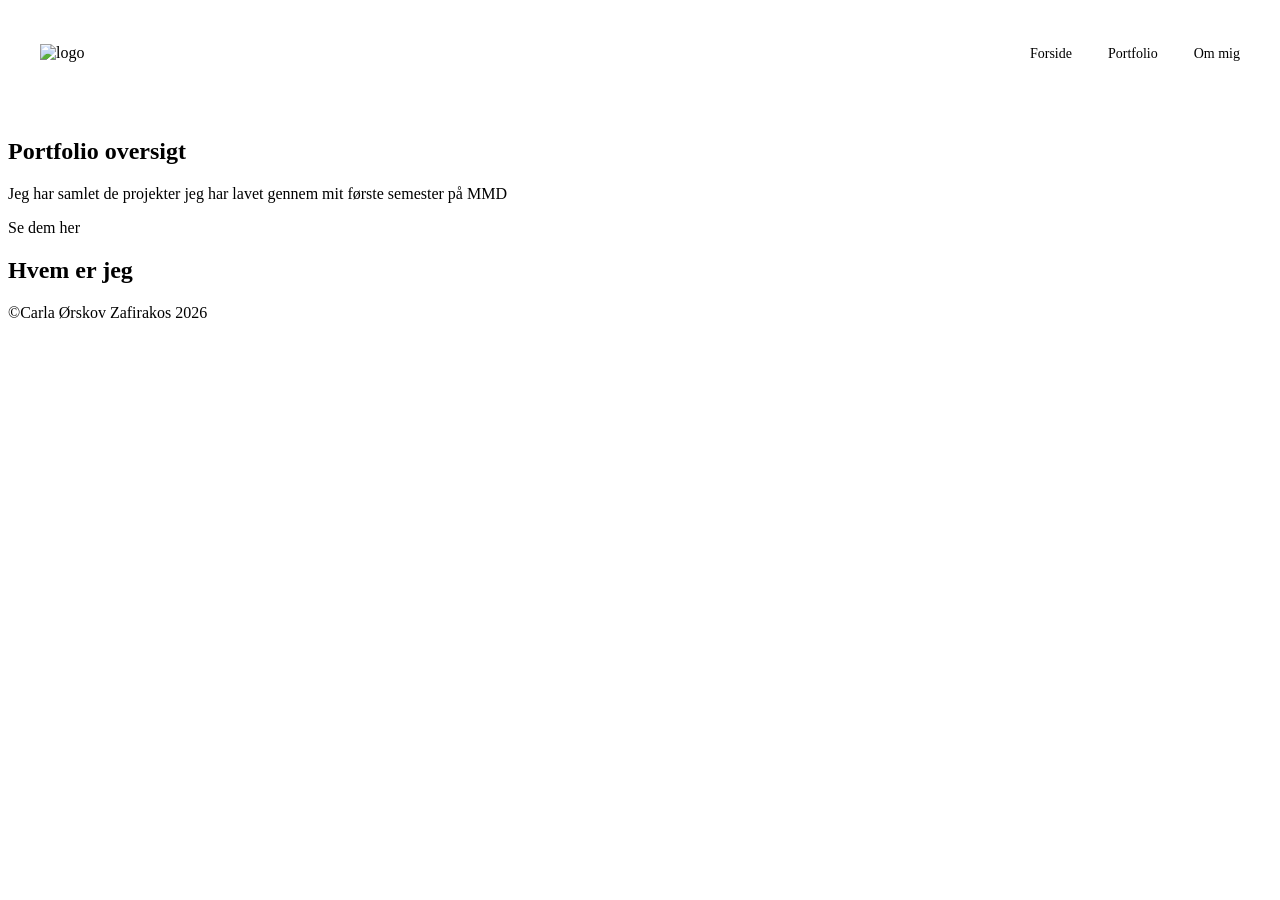
==== index.html @ c2ead866 "start på basics" ====
<!doctype html>
<html lang="da">
  <head>
    <meta charset="UTF-8" />
    <meta name="viewport" content="width=device-width, initial-scale=1.0" />
    <title>Forside</title>
    <link rel="stylesheet" href="css/general.css" />
  </head>
  <body>
    <header>
      <a href="index.html"><img src="" alt="logo" class="logo" /></a>
      <nav>
        <ul class="menu">
          <li><a class="menuItem" href="index.html">Forside</a></li>
          <li><a class="menuItem" href="portfolio.html">Portfolio</a></li>
          <li><a class="menuItem" href="about.html">Om mig</a></li>
        </ul>
        <button class="burger">
          <span class="line"></span>
          <span class="line"></span>
          <span class="line"></span>
        </button>
      </nav>
    </header>
    <main>
      <!-- Hero section -->

      <section>
        <h2>Portfolio oversigt</h2>
        <p>Jeg har samlet de projekter jeg har lavet gennem mit første semester på MMD</p>
        <a class="cta" href="portfolio.html">Se dem her</a>
      </section>

      <section>
        <h2>Hvem er jeg</h2>
        <p></p>
      </section>
    </main>
    <footer>&copy;Carla Ørskov Zafirakos 2026</footer>
  </body>
  <script src="js/general.js"></script>
</html>
---- css/general.css ----
@font-face {
  font-family:;
  src: url();
}

/* FARVER */
:root {
  --color-bg1: ;
  --color-bg2: ;
  --color-bg-box: ;
  --color-bg-menu: ;

  --color-h1: ;
  --color-h2: ;
  --color-h3: ;
  --color-p: ;
  --color-burgermenu: ;
  --color-menu-border: ;
}

/* HEADER */

header {
  display: flex;
  padding-bottom: 40px;
  padding-top: 20px;
}

/* MENU */
.menu {
  display: none;
}
nav ul {
  list-style: none;
}
a {
  text-decoration: none;
  color: var(--color-p);
}
.burger {
  display: block;
  background-color: transparent;
  border: 0;
  flex: 0 0 auto;
  margin: 0 20px;
  width: 30px;
  height: 20px;
  cursor: pointer;
  position: absolute;
  top: 20px;
  right: 20px;
}

.burger .line {
  display: block;
  width: 100%;
  height: 2px;
  background-color: black;
  margin-bottom: 5px;
  transition: 0.2s linear;
}

.burger.active .line:nth-child(1) {
  transform: rotate(45deg) translate(5px, 5px);
  transition: 0.2s linear;
}
.burger.active .line:nth-child(2) {
  opacity: 0;
  transition: 0.2s linear;
}
.burger.active .line:nth-child(3) {
  transform: rotate(-45deg) translate(5px, -5px);
  transition: 0.2s linear;
}
nav.active .menu {
  display: block;
  background-color: var(--color-bg1);
  position: absolute;
  top: 3.6rem;
  right: 0;
  width: clamp(200px, 50vw, 400px);
  z-index: 1;
  opacity: 0.9;
}
/* header > nav li > a:after {
    content: "";
  } */
nav.active .menu li {
  margin: 40px 20px;
  text-align: right;
}
nav.active .menu a {
  font-size: 20px;
  color: var(--color-bg3);
}

/* ------DESKTOP----- */
@media (min-width: 800px) {
  .burger {
    display: none;
  }

  header {
    display: flex;
    align-items: center;
    justify-content: space-between;
    padding-left: 2rem;
    padding-right: 2rem;
  }
  .menu {
    display: flex;
    flex-direction: row;
    position: static;
    border: none;
    padding: 0;
    gap: 36px;
    color: var(--color-h2);
  }

  .menuItem {
    padding: 0;
    font-size: 14px;
    position: relative;
  }

  .menuItem::after {
    content: "";
    position: absolute;
    bottom: -2px;
    left: 0;
    right: 0;
    height: 1px;
    background: var(--color-h2);
    transform: scaleX(0);
    transition: transform 0.25s ease;
  }

  .menuItem:hover {
    color: var(--color-h2);
  }
  .menuItem:hover::after {
    transform: scaleX(1);
  }

  /*   .logo {
    position: static;
    transform: none;
  } */
}
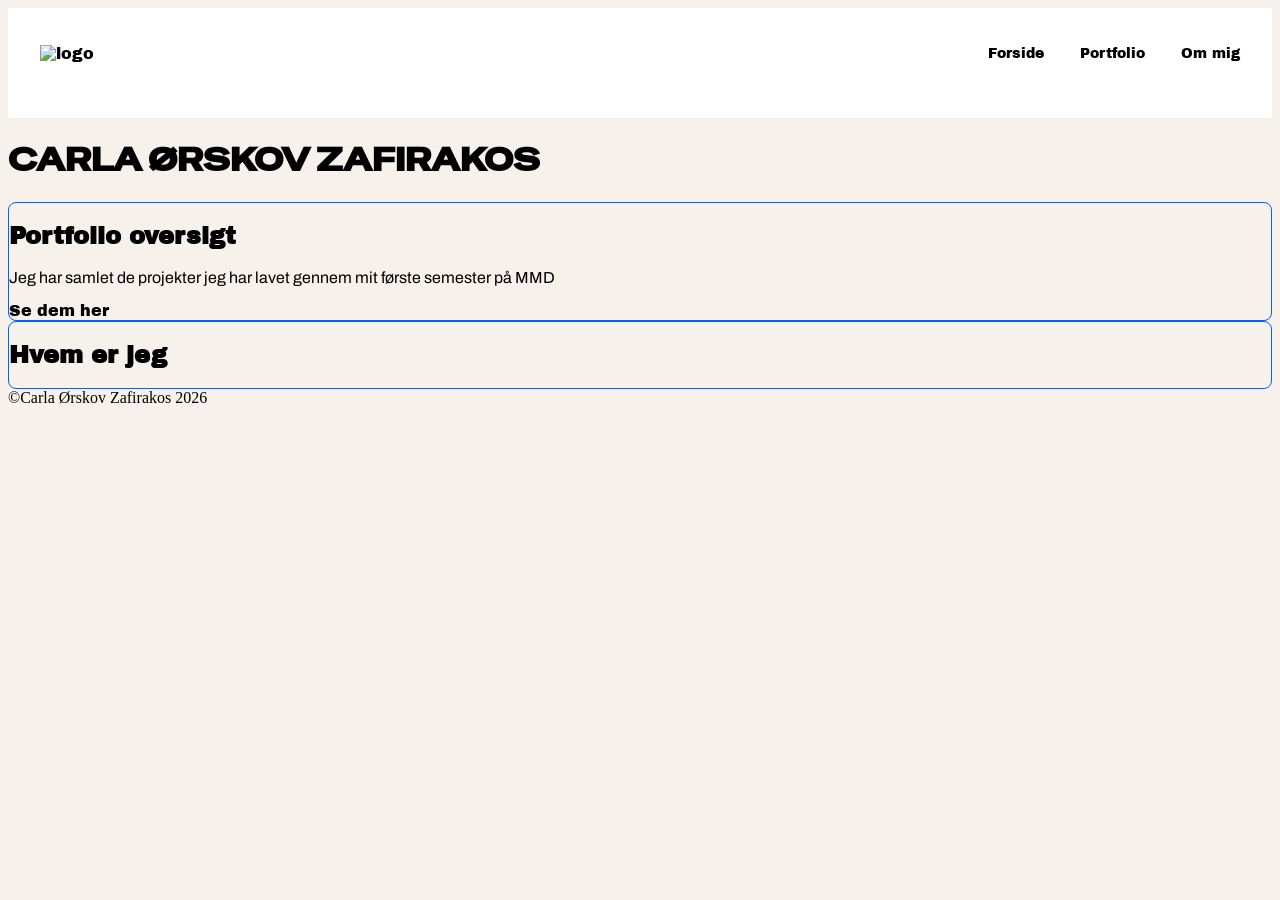
==== commit d088de52: "tilføjelse af elemter, general CSS opdateringer opbygning af portfolio site" ====
--- a/index.html
+++ b/index.html
@@ -24,14 +24,15 @@
     </header>
     <main>
       <!-- Hero section -->
+      <h1>CARLA ØRSKOV ZAFIRAKOS</h1>
 
-      <section>
+      <section class="section-index">
         <h2>Portfolio oversigt</h2>
         <p>Jeg har samlet de projekter jeg har lavet gennem mit første semester på MMD</p>
-        <a class="cta" href="portfolio.html">Se dem her</a>
+        <a class="button1" href="portfolio.html">Se dem her</a>
       </section>
 
-      <section>
+      <section class="section-index">
         <h2>Hvem er jeg</h2>
         <p></p>
       </section>
--- a/css/general.css
+++ b/css/general.css
@@ -1,42 +1,76 @@
 @font-face {
-  font-family:;
-  src: url();
+  font-family: special;
+  src: url(/fonts/SpecialGothicExpandedOne-Regular.woff2);
+}
+@font-face {
+  font-family: archivoblack;
+  src: url(/fonts/ArchivoBlack-Regular.woff2);
+}
+@font-face {
+  font-family: archivo;
+  src: url(/fonts/Archivo-VariableFont_wdth\,wght.woff2);
 }
 
-/* FARVER */
+/* GENERELT */
 :root {
-  --color-bg1: ;
-  --color-bg2: ;
+  --color-bg1: #f7f1eb;
+  --color-bg2: white;
   --color-bg-box: ;
-  --color-bg-menu: ;
+  --color-bg-menu: #0061ff;
 
-  --color-h1: ;
-  --color-h2: ;
-  --color-h3: ;
-  --color-p: ;
-  --color-burgermenu: ;
-  --color-menu-border: ;
+  --color-h1: black;
+  --color-h2: black;
+  --color-h3: black;
+  --color-p: black;
+  --color-p-burger: white;
+  --color-p-menu: #0061ff;
+  --color-border: #0061ff;
 }
 
+body {
+  background-color: var(--color-bg1);
+}
 /* HEADER */
 
 header {
   display: flex;
   padding-bottom: 40px;
   padding-top: 20px;
+  background-color: var(--color-bg2);
 }
 
-/* MENU */
+/* SKRIFT*/
+
+h1 {
+  font-family: special;
+  color: var(--color-h1);
+}
+
+h2,
+h3 {
+  font-family: archivoblack;
+  color: var(--color-h2);
+}
+
+p {
+  font-family: archivo;
+  color: var(--color-p);
+}
+
+a {
+  text-decoration: none;
+  color: var(--color-p);
+  font-family: archivoblack;
+}
+
+/* BURGER MENU */
 .menu {
   display: none;
 }
 nav ul {
   list-style: none;
 }
-a {
-  text-decoration: none;
-  color: var(--color-p);
-}
+
 .burger {
   display: block;
   background-color: transparent;
@@ -47,7 +81,7 @@
   height: 20px;
   cursor: pointer;
   position: absolute;
-  top: 20px;
+  top: center;
   right: 20px;
 }
 
@@ -74,17 +108,17 @@
 }
 nav.active .menu {
   display: block;
-  background-color: var(--color-bg1);
+  background-color: var(--color-bg-menu);
   position: absolute;
   top: 3.6rem;
   right: 0;
-  width: clamp(200px, 50vw, 400px);
+  width: clamp(150px, 40vw, 400px);
   z-index: 1;
   opacity: 0.9;
 }
 /* header > nav li > a:after {
-    content: "";
-  } */
+  content: "";
+} */
 nav.active .menu li {
   margin: 40px 20px;
   text-align: right;
@@ -92,6 +126,18 @@
 nav.active .menu a {
   font-size: 20px;
   color: var(--color-bg3);
+}
+
+/* BOXE */
+
+.section-index {
+  border: 1px solid var(--color-border);
+  border-radius: 8px;
+  background-color: var();
+}
+
+/* KNAPPER */
+.button1 {
 }
 
 /* ------DESKTOP----- */
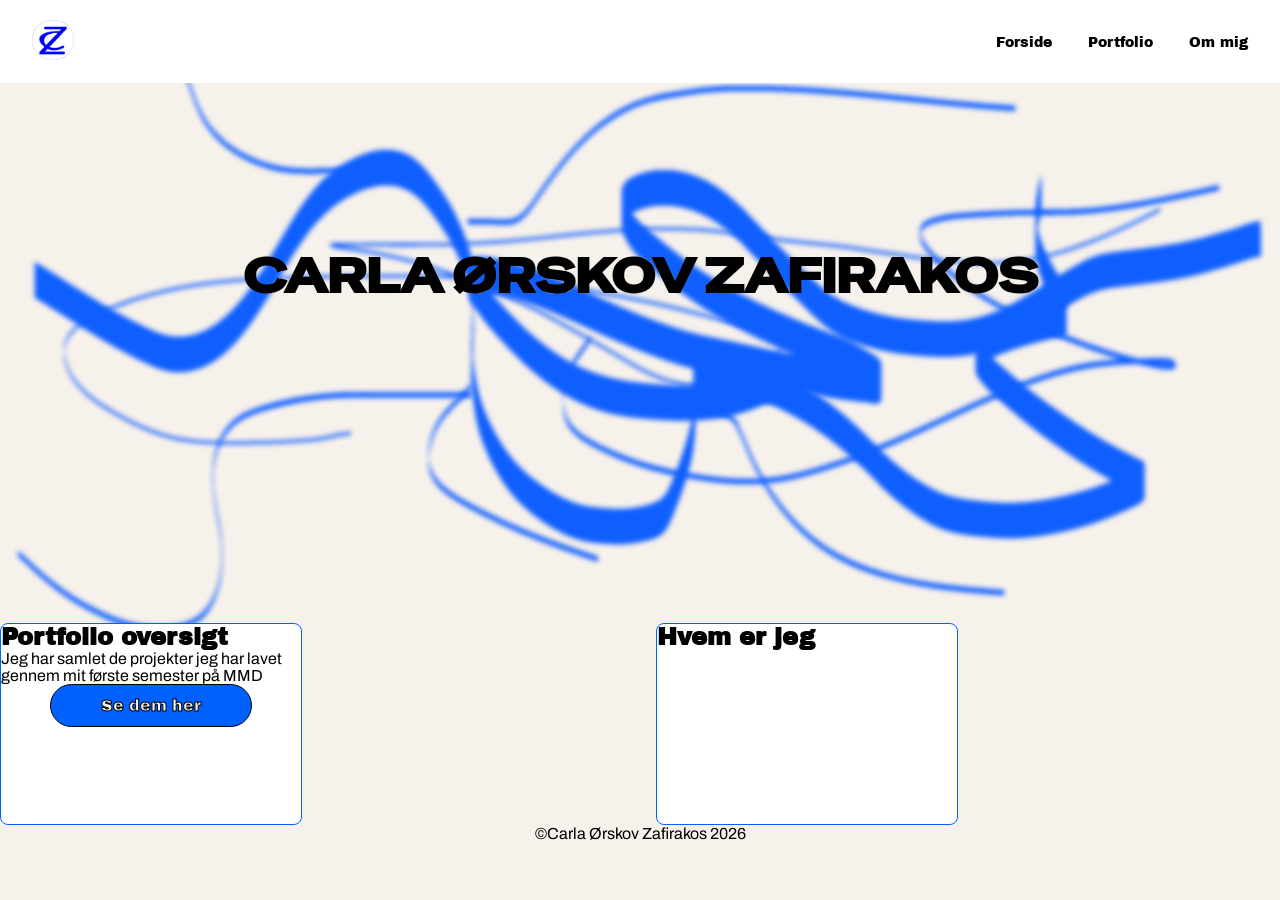
==== commit 1433784b: "Hero redigering, skiftet logo til mere plain, rettet i header spacing" ====
--- a/index.html
+++ b/index.html
@@ -4,11 +4,13 @@
     <meta charset="UTF-8" />
     <meta name="viewport" content="width=device-width, initial-scale=1.0" />
     <title>Forside</title>
+    <meta name="robots" content="noindex, nofollow" />
     <link rel="stylesheet" href="css/general.css" />
+    <link rel="icon" type="image/webp" href="img/logo.webp" />
   </head>
   <body>
     <header>
-      <a href="index.html"><img src="" alt="logo" class="logo" /></a>
+      <a href="/index.html"><img src="/img/logo-blue.webp" alt="logo" class="logo" /></a>
       <nav>
         <ul class="menu">
           <li><a class="menuItem" href="index.html">Forside</a></li>
@@ -23,19 +25,24 @@
       </nav>
     </header>
     <main>
-      <!-- Hero section -->
-      <h1>CARLA ØRSKOV ZAFIRAKOS</h1>
+      <div class="hero">
+        <img src="img/hero-bg.webp" alt="Logo" />
+        <div class="hero-text">
+          <h1>CARLA ØRSKOV ZAFIRAKOS</h1>
+        </div>
+      </div>
+      <div class="grid-1-1">
+        <section class="section-index">
+          <h2>Portfolio oversigt</h2>
+          <p>Jeg har samlet de projekter jeg har lavet gennem mit første semester på MMD</p>
+          <a class="button1" href="portfolio.html">Se dem her</a>
+        </section>
 
-      <section class="section-index">
-        <h2>Portfolio oversigt</h2>
-        <p>Jeg har samlet de projekter jeg har lavet gennem mit første semester på MMD</p>
-        <a class="button1" href="portfolio.html">Se dem her</a>
-      </section>
-
-      <section class="section-index">
-        <h2>Hvem er jeg</h2>
-        <p></p>
-      </section>
+        <section class="section-index">
+          <h2>Hvem er jeg</h2>
+          <p></p>
+        </section>
+      </div>
     </main>
     <footer>&copy;Carla Ørskov Zafirakos 2026</footer>
   </body>
--- a/css/general.css
+++ b/css/general.css
@@ -12,6 +12,12 @@
 }
 
 /* GENERELT */
+
+* {
+  margin: 0;
+  padding: 0;
+}
+
 :root {
   --color-bg1: #f7f1eb;
   --color-bg2: white;
@@ -34,9 +40,16 @@
 
 header {
   display: flex;
-  padding-bottom: 40px;
+  align-items: center;
+  position: relative;
+  padding-bottom: 20px;
   padding-top: 20px;
   background-color: var(--color-bg2);
+}
+
+main {
+  margin-left: auto;
+  overflow-wrap: break-word;
 }
 
 /* SKRIFT*/
@@ -81,7 +94,8 @@
   height: 20px;
   cursor: pointer;
   position: absolute;
-  top: center;
+  top: 50%;
+  transform: translateY(-50%);
   right: 20px;
 }
 
@@ -128,16 +142,163 @@
   color: var(--color-bg3);
 }
 
-/* BOXE */
-
-.section-index {
+.project-nav {
+  font-size: 2rem;
+  gap: 2rem;
+  color: var(--color-p-menu);
+}
+
+.Tnav {
+  position: relative;
+  display: inline-block;
+  color: var(--color-p-menu);
+
+  text-decoration: none;
+  transition: transform 0.3s ease;
+}
+
+.Tnav::before {
+  content: "";
+  position: absolute;
+  inset: -6px;
+  border: 2px solid currentColor;
+  border-radius: 55% 45% 52% 48%;
+  opacity: 0;
+  transform: rotate(-3deg) scale(0.9);
+  transition: 0.3s ease;
+  pointer-events: none;
+}
+
+.Tnav:hover {
+  transform: translateY(-3px);
+}
+
+.Tnav:hover::before {
+  opacity: 1;
+  transform: rotate(2deg) scale(1);
+}
+
+.logo {
+  max-height: 40px;
+}
+
+/* HERO */
+
+.hero {
+  position: relative;
+  height: 60vh;
+  max-height: 700px;
+  min-height: 400px;
+  overflow: hidden;
+}
+
+.hero img {
+  position: absolute;
+  top: 0;
+  left: 0;
+  width: 100%;
+  height: 100%;
+  object-fit: cover;
+}
+
+.hero-text {
+  position: relative;
+  z-index: 0.9;
+  top: 30%;
+  font-size: 150%;
+  -webkit-text-stroke: 0.05px var(--color-bg2);
+}
+
+/* ----- BOXE -----*/
+
+/* Sections */
+section {
   border: 1px solid var(--color-border);
   border-radius: 8px;
-  background-color: var();
+  height: 200px;
+  max-width: 300px;
+}
+
+.section-index {
+  background-color: var(--color-bg2);
+}
+
+.section-portfolio1,
+.section-portfolio2,
+.section-portfolio3,
+.section-portfolio4,
+.section-portfolio5,
+.section-portfolio6 {
+  display: block;
+  text-decoration: none;
+  color: inherit;
+  border: 1px solid var(--color-border);
+  border-radius: 8px;
+  height: 200px;
+  max-width: 300px;
+  text-align: center;
+  h2 {
+    margin-top: 100px;
+  }
+}
+
+.grid-1-1-1 a:hover {
+  transform: translateY(-5px);
+  transition: 0.3s ease;
+  opacity: 1;
+}
+
+.section-portfolio1 {
+  background: url(../img/T01.webp) center/cover no-repeat;
+}
+.section-portfolio2 {
+  background: url(../img/T02.webp) center/cover no-repeat;
+}
+.section-portfolio3 {
+  background: url(../img/T03.webp) center/cover no-repeat;
+}
+.section-portfolio4 {
+  background: url(../img/T04.webp) center/cover no-repeat;
+}
+.section-portfolio5 {
+  background: url(../img/T05.webp) center/cover no-repeat;
+}
+.section-portfolio6 {
+  background: url(../img/T06.webp) center/cover no-repeat;
 }
 
 /* KNAPPER */
 .button1 {
+  display: block;
+  padding: 12px 40px;
+  border-radius: 30px;
+  border: 1px solid black;
+  text-decoration: none;
+  text-align: center;
+  background: var(--color-bg-menu);
+  color: var(--color-bg1);
+  -webkit-text-stroke: 1px black;
+  width: 40%;
+  margin: auto;
+}
+
+.button1:hover {
+  transform: translateY(-2px);
+  transition: 0.3s ease;
+  opacity: 0.9;
+}
+
+/* FOOTER */
+
+footer {
+  text-align: center;
+  position: relative;
+  font-family: archivo;
+}
+
+#info {
+  max-width: 100%;
+  border: 1px solid var(--color-border);
 }
 
 /* ------DESKTOP----- */
@@ -188,8 +349,24 @@
     transform: scaleX(1);
   }
 
-  /*   .logo {
+  /*  .logo {
     position: static;
     transform: none;
   } */
-}
+
+  .hero-text {
+    text-align: center;
+  }
+
+  .grid-1-1-1 {
+    display: grid;
+    grid-template-columns: 1fr 1fr 1fr;
+    gap: 2em;
+  }
+
+  .grid-1-1 {
+    display: grid;
+    grid-template-columns: 1fr 1fr;
+    gap: 2em;
+  }
+}
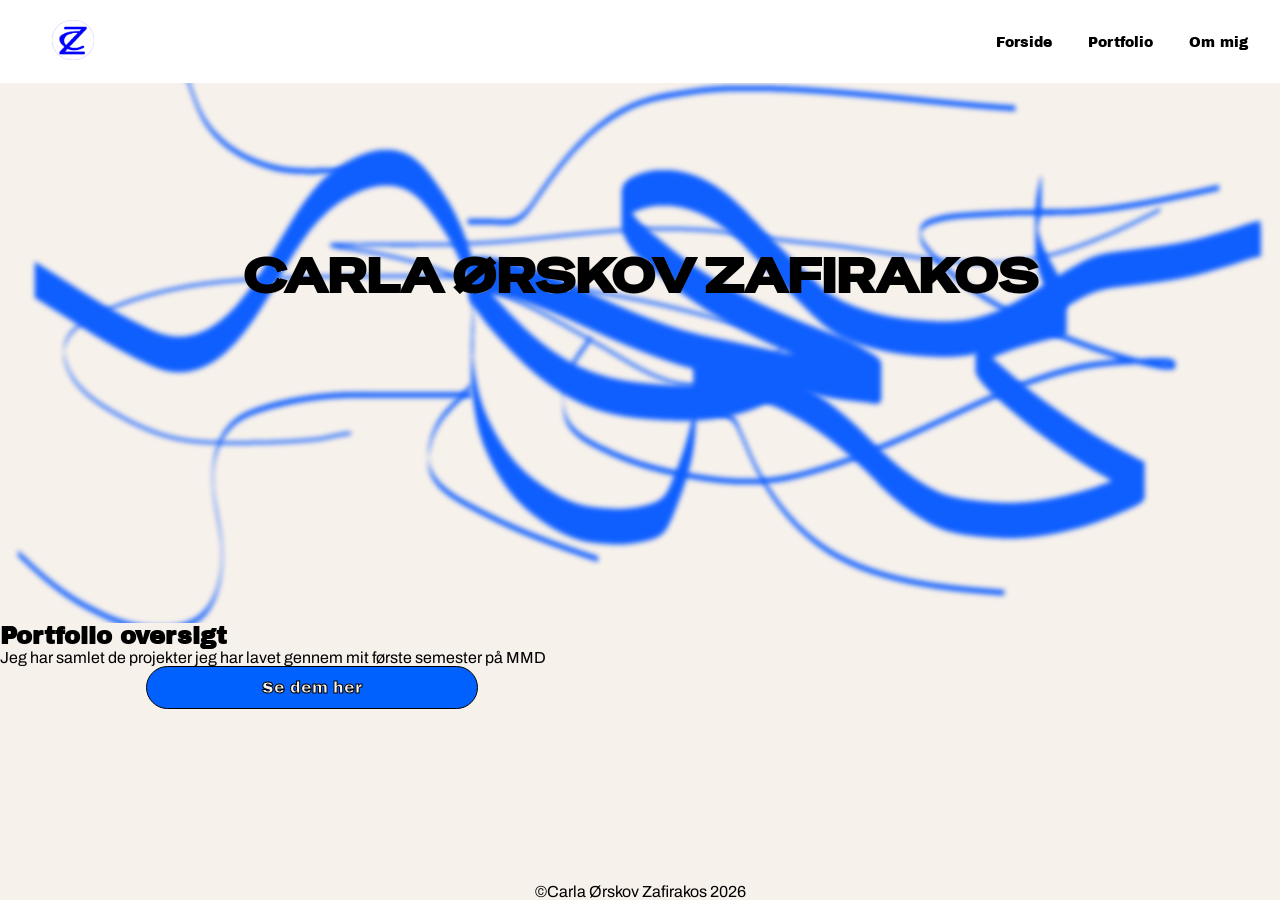
==== commit cba710c7: "font rettelse" ====
--- a/index.html
+++ b/index.html
@@ -32,16 +32,16 @@
         </div>
       </div>
       <div class="grid-1-1">
-        <section class="section-index">
+        <div>
           <h2>Portfolio oversigt</h2>
           <p>Jeg har samlet de projekter jeg har lavet gennem mit første semester på MMD</p>
           <a class="button1" href="portfolio.html">Se dem her</a>
-        </section>
+        </div>
 
-        <section class="section-index">
+        <!-- <section class="section-index">
           <h2>Hvem er jeg</h2>
           <p></p>
-        </section>
+        </section> -->
       </div>
     </main>
     <footer>&copy;Carla Ørskov Zafirakos 2026</footer>
--- a/css/general.css
+++ b/css/general.css
@@ -1,14 +1,14 @@
 @font-face {
   font-family: special;
-  src: url(/fonts/SpecialGothicExpandedOne-Regular.woff2);
+  src: url(../fonts/SpecialGothicExpandedOne-Regular.woff2);
 }
 @font-face {
   font-family: archivoblack;
-  src: url(/fonts/ArchivoBlack-Regular.woff2);
+  src: url(../fonts/ArchivoBlack-Regular.woff2);
 }
 @font-face {
   font-family: archivo;
-  src: url(/fonts/Archivo-VariableFont_wdth\,wght.woff2);
+  src: url(../fonts/Archivo-VariableFont_wdth\,wght.woff2);
 }
 
 /* GENERELT */
@@ -33,10 +33,19 @@
   --color-border: #0061ff;
 }
 
+/* BODY */
+
+html,
 body {
+  height: 100%;
+}
+
+body {
+  display: flex;
+  flex-direction: column;
+  min-height: 100vh;
   background-color: var(--color-bg1);
 }
-/* HEADER */
 
 header {
   display: flex;
@@ -48,8 +57,8 @@
 }
 
 main {
-  margin-left: auto;
   overflow-wrap: break-word;
+  flex: 1 0 auto;
 }
 
 /* SKRIFT*/
@@ -180,6 +189,7 @@
 
 .logo {
   max-height: 40px;
+  margin-left: 20px;
 }
 
 /* HERO */
@@ -237,6 +247,7 @@
   height: 200px;
   max-width: 300px;
   text-align: center;
+  margin: 1em;
   h2 {
     margin-top: 100px;
   }
@@ -292,7 +303,6 @@
 
 footer {
   text-align: center;
-  position: relative;
   font-family: archivo;
 }
 
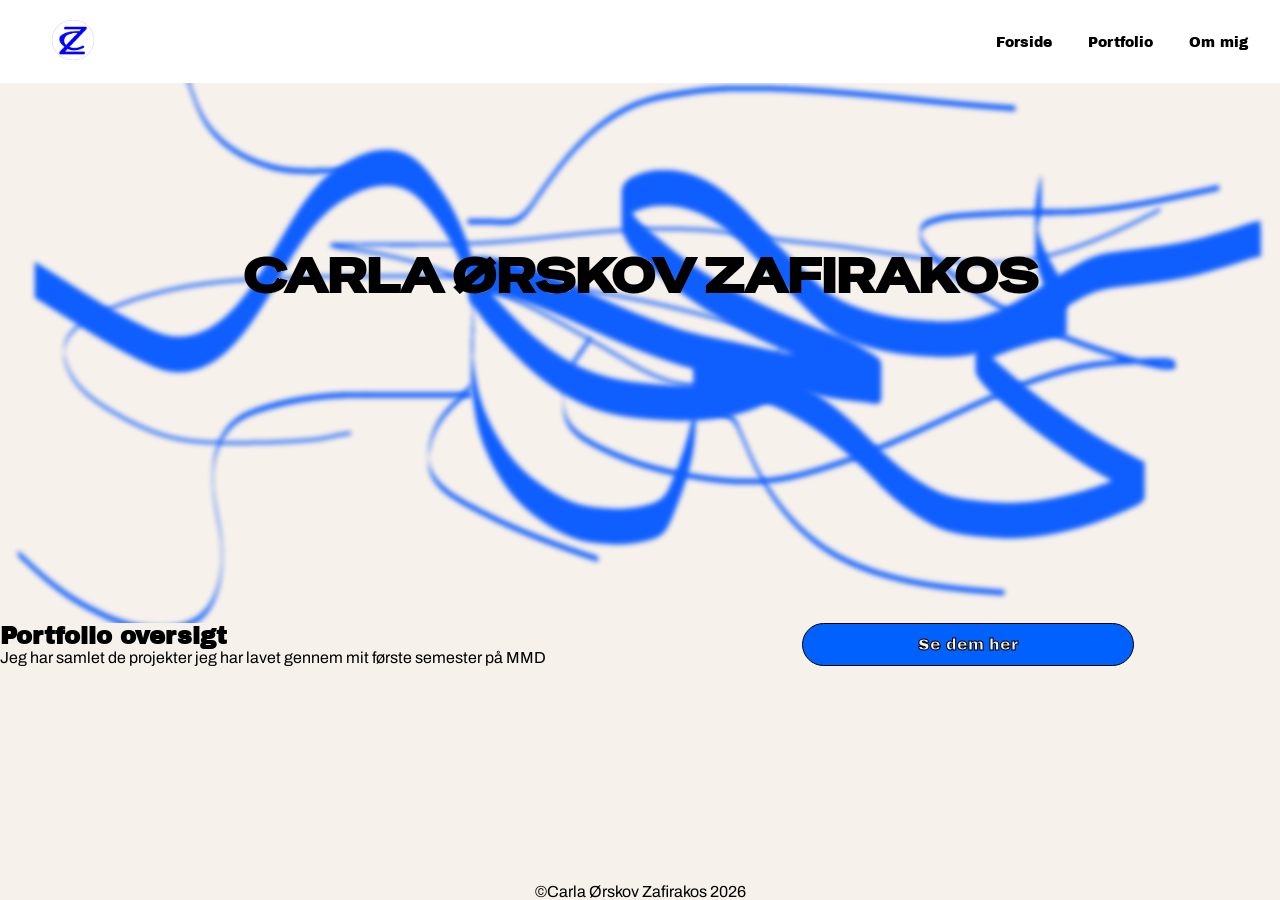
==== commit a8a6df95: "Infografik basics" ====
--- a/index.html
+++ b/index.html
@@ -10,7 +10,7 @@
   </head>
   <body>
     <header>
-      <a href="/index.html"><img src="/img/logo-blue.webp" alt="logo" class="logo" /></a>
+      <a href="index.html"><img src="img/logo-blue.webp" alt="logo" class="logo" /></a>
       <nav>
         <ul class="menu">
           <li><a class="menuItem" href="index.html">Forside</a></li>
@@ -35,8 +35,8 @@
         <div>
           <h2>Portfolio oversigt</h2>
           <p>Jeg har samlet de projekter jeg har lavet gennem mit første semester på MMD</p>
-          <a class="button1" href="portfolio.html">Se dem her</a>
         </div>
+        <a class="button1" href="portfolio.html">Se dem her</a>
 
         <!-- <section class="section-index">
           <h2>Hvem er jeg</h2>
--- a/css/general.css
+++ b/css/general.css
@@ -1,14 +1,17 @@
 @font-face {
-  font-family: special;
-  src: url(../fonts/SpecialGothicExpandedOne-Regular.woff2);
+  font-family: "special";
+  src: url("../fonts/SpecialGothicExpandedOne-Regular.woff2") format("woff2");
+  font-display: swap;
 }
 @font-face {
-  font-family: archivoblack;
-  src: url(../fonts/ArchivoBlack-Regular.woff2);
+  font-family: "archivoblack";
+  src: url("../fonts/ArchivoBlack-Regular.woff2") format("woff2");
+  font-display: swap;
 }
 @font-face {
-  font-family: archivo;
-  src: url(../fonts/Archivo-VariableFont_wdth\,wght.woff2);
+  font-family: "archivo";
+  src: url("../fonts/Archivo-VariableFont_wdth,wght.woff2") format("woff2");
+  font-display: swap;
 }
 
 /* GENERELT */
@@ -136,7 +139,7 @@
   top: 3.6rem;
   right: 0;
   width: clamp(150px, 40vw, 400px);
-  z-index: 1;
+  z-index: 2;
   opacity: 0.9;
 }
 /* header > nav li > a:after {
@@ -213,7 +216,7 @@
 
 .hero-text {
   position: relative;
-  z-index: 0.9;
+  z-index: 1;
   top: 30%;
   font-size: 150%;
   -webkit-text-stroke: 0.05px var(--color-bg2);
@@ -248,9 +251,10 @@
   max-width: 300px;
   text-align: center;
   margin: 1em;
-  h2 {
-    margin-top: 100px;
-  }
+}
+
+.grid-1-1-1 h2 {
+  margin-top: 100px;
 }
 
 .grid-1-1-1 a:hover {
@@ -299,6 +303,10 @@
   opacity: 0.9;
 }
 
+.Tbox {
+  border-bottom: 1px solid var(--color-border);
+}
+
 /* FOOTER */
 
 footer {
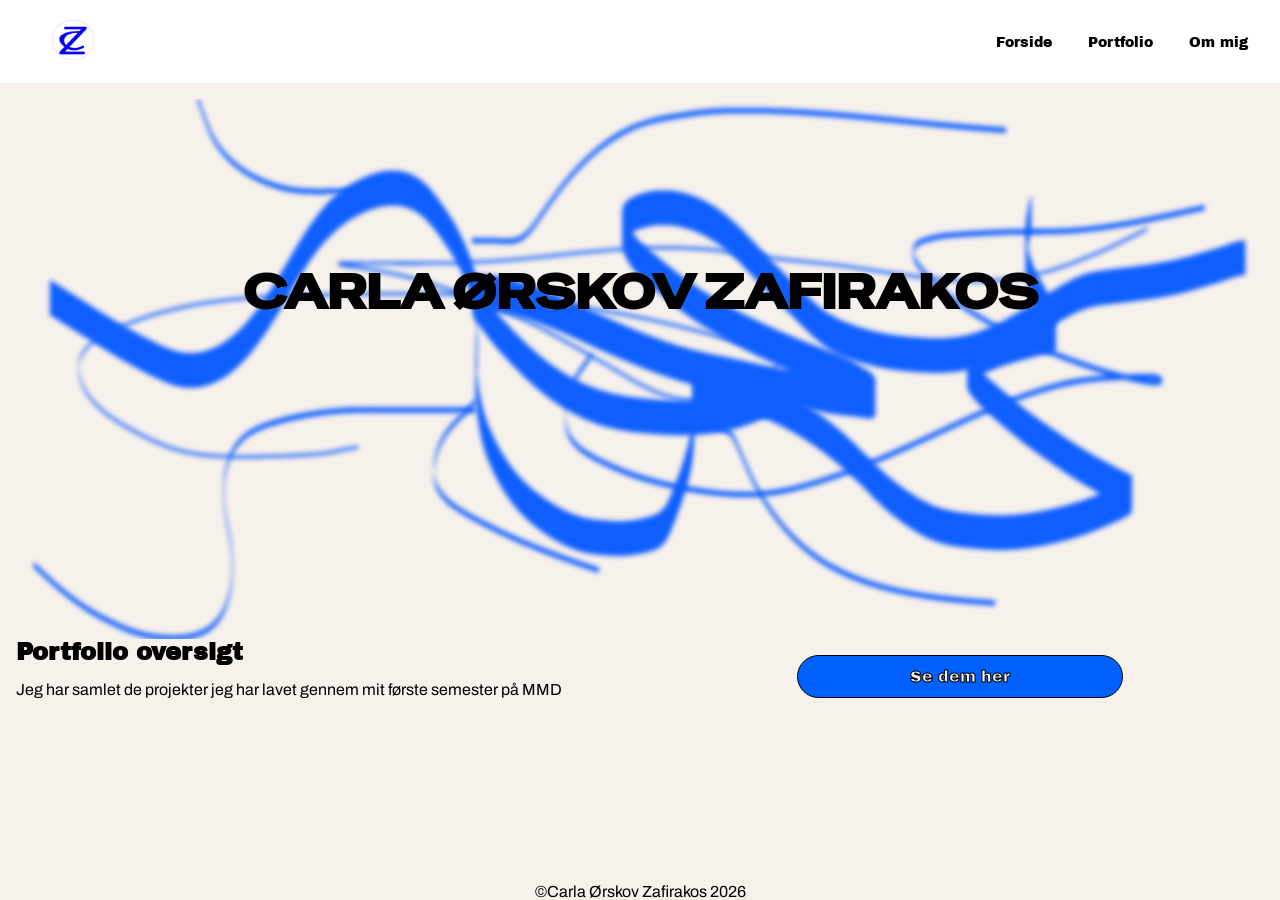
==== commit 5ea5e733: "Indhold indsat på T-undersider samt favicon tilføjet" ====
--- a/index.html
+++ b/index.html
@@ -6,7 +6,7 @@
     <title>Forside</title>
     <meta name="robots" content="noindex, nofollow" />
     <link rel="stylesheet" href="css/general.css" />
-    <link rel="icon" type="image/webp" href="img/logo.webp" />
+    <link rel="icon" type="image/webp" href="img/logo-blue.webp" />
   </head>
   <body>
     <header>
--- a/css/general.css
+++ b/css/general.css
@@ -62,6 +62,7 @@
 main {
   overflow-wrap: break-word;
   flex: 1 0 auto;
+  padding: 1rem;
 }
 
 /* SKRIFT*/
@@ -75,11 +76,13 @@
 h3 {
   font-family: archivoblack;
   color: var(--color-h2);
+  padding-bottom: 1rem;
 }
 
 p {
   font-family: archivo;
   color: var(--color-p);
+  padding-bottom: 1rem;
 }
 
 a {
@@ -253,6 +256,15 @@
   margin: 1em;
 }
 
+.section-portfolio1 h2,
+.section-portfolio2 h2,
+.section-portfolio3 h2,
+.section-portfolio4 h2,
+.section-portfolio5 h2,
+.section-portfolio6 h2 {
+  padding: 0;
+}
+
 .grid-1-1-1 h2 {
   margin-top: 100px;
 }
@@ -306,17 +318,20 @@
 .Tbox {
   border-bottom: 1px solid var(--color-border);
 }
+.Tbox ul {
+  list-style: none;
+  font-family: archivo;
+  margin-bottom: 1rem;
+}
+.Tbox h3 {
+  padding-top: 1rem;
+}
 
 /* FOOTER */
 
 footer {
   text-align: center;
   font-family: archivo;
-}
-
-#info {
-  max-width: 100%;
-  border: 1px solid var(--color-border);
 }
 
 /* ------DESKTOP----- */
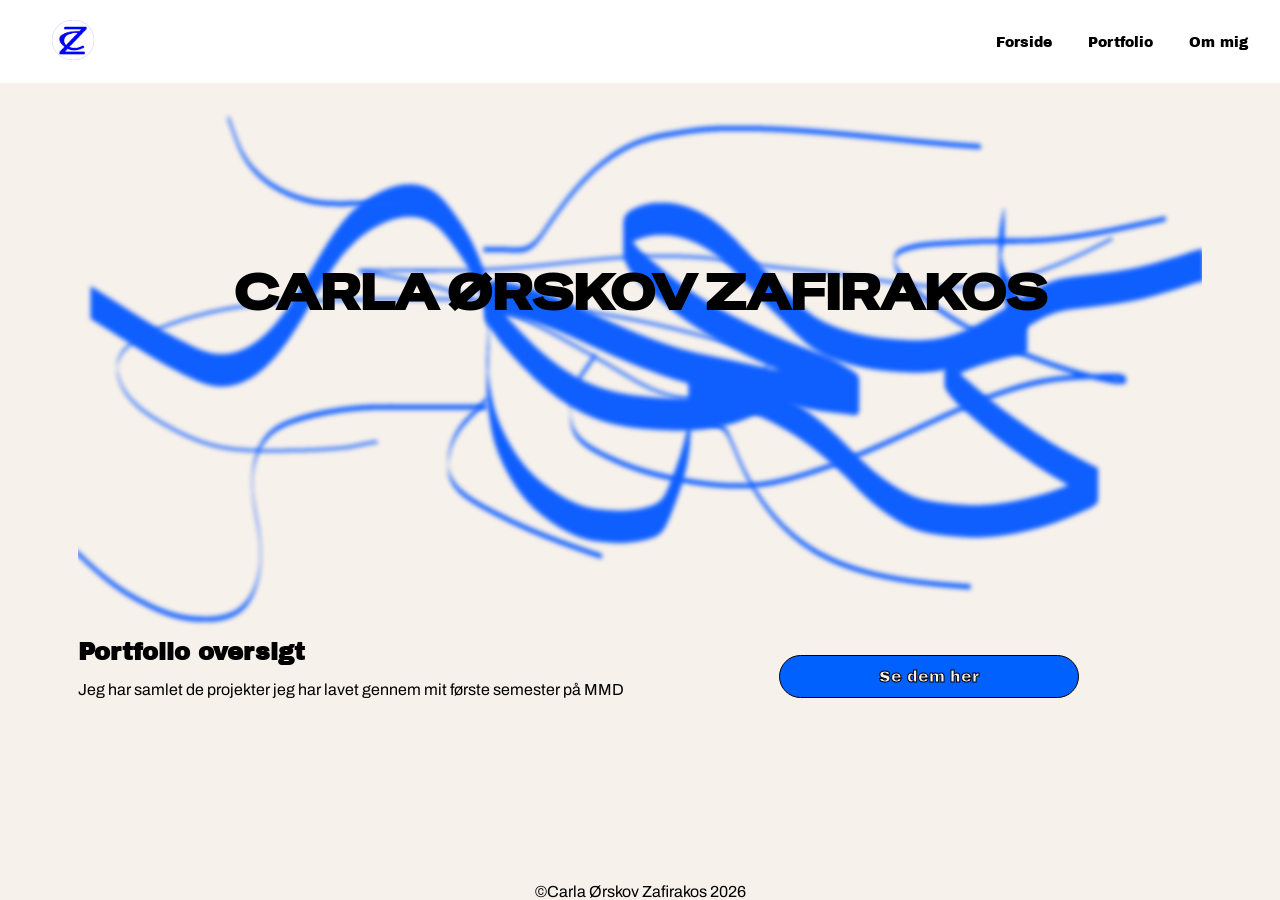
==== commit 91aadc89: "oprydning og centrering af main" ====
--- a/index.html
+++ b/index.html
@@ -37,11 +37,6 @@
           <p>Jeg har samlet de projekter jeg har lavet gennem mit første semester på MMD</p>
         </div>
         <a class="button1" href="portfolio.html">Se dem her</a>
-
-        <!-- <section class="section-index">
-          <h2>Hvem er jeg</h2>
-          <p></p>
-        </section> -->
       </div>
     </main>
     <footer>&copy;Carla Ørskov Zafirakos 2026</footer>
--- a/css/general.css
+++ b/css/general.css
@@ -63,6 +63,8 @@
   overflow-wrap: break-word;
   flex: 1 0 auto;
   padding: 1rem;
+  max-width: 1200px;
+  margin: 0 auto;
 }
 
 /* SKRIFT*/
@@ -70,6 +72,7 @@
 h1 {
   font-family: special;
   color: var(--color-h1);
+  padding-bottom: 1rem;
 }
 
 h2,
@@ -221,8 +224,8 @@
   position: relative;
   z-index: 1;
   top: 30%;
-  font-size: 150%;
-  -webkit-text-stroke: 0.05px var(--color-bg2);
+  font-size: 152%;
+  -webkit-text-stroke: 0.01px var(--color-bg2);
 }
 
 /* ----- BOXE -----*/
@@ -253,7 +256,7 @@
   height: 200px;
   max-width: 300px;
   text-align: center;
-  margin: 1em;
+  margin: 1em auto;
 }
 
 .section-portfolio1 h2,
@@ -327,6 +330,15 @@
   padding-top: 1rem;
 }
 
+.T-img {
+  width: 300px;
+  height: 200px;
+  max-width: 100%;
+  object-fit: cover;
+  display: block;
+  border-radius: 6px;
+}
+
 /* FOOTER */
 
 footer {
@@ -390,11 +402,21 @@
   .hero-text {
     text-align: center;
   }
+  .section-portfolio1,
+  .section-portfolio2,
+  .section-portfolio3,
+  .section-portfolio4,
+  .section-portfolio5,
+  .section-portfolio6 {
+    width: 300px;
+    height: 200px;
+    margin: 0;
+  }
 
   .grid-1-1-1 {
     display: grid;
     grid-template-columns: 1fr 1fr 1fr;
-    gap: 2em;
+    gap: 1rem;
   }
 
   .grid-1-1 {
@@ -402,4 +424,10 @@
     grid-template-columns: 1fr 1fr;
     gap: 2em;
   }
-}
+
+  .grid-2-2 {
+    display: grid;
+    grid-template-columns: 2fr 2fr;
+    gap: 2em;
+  }
+}
